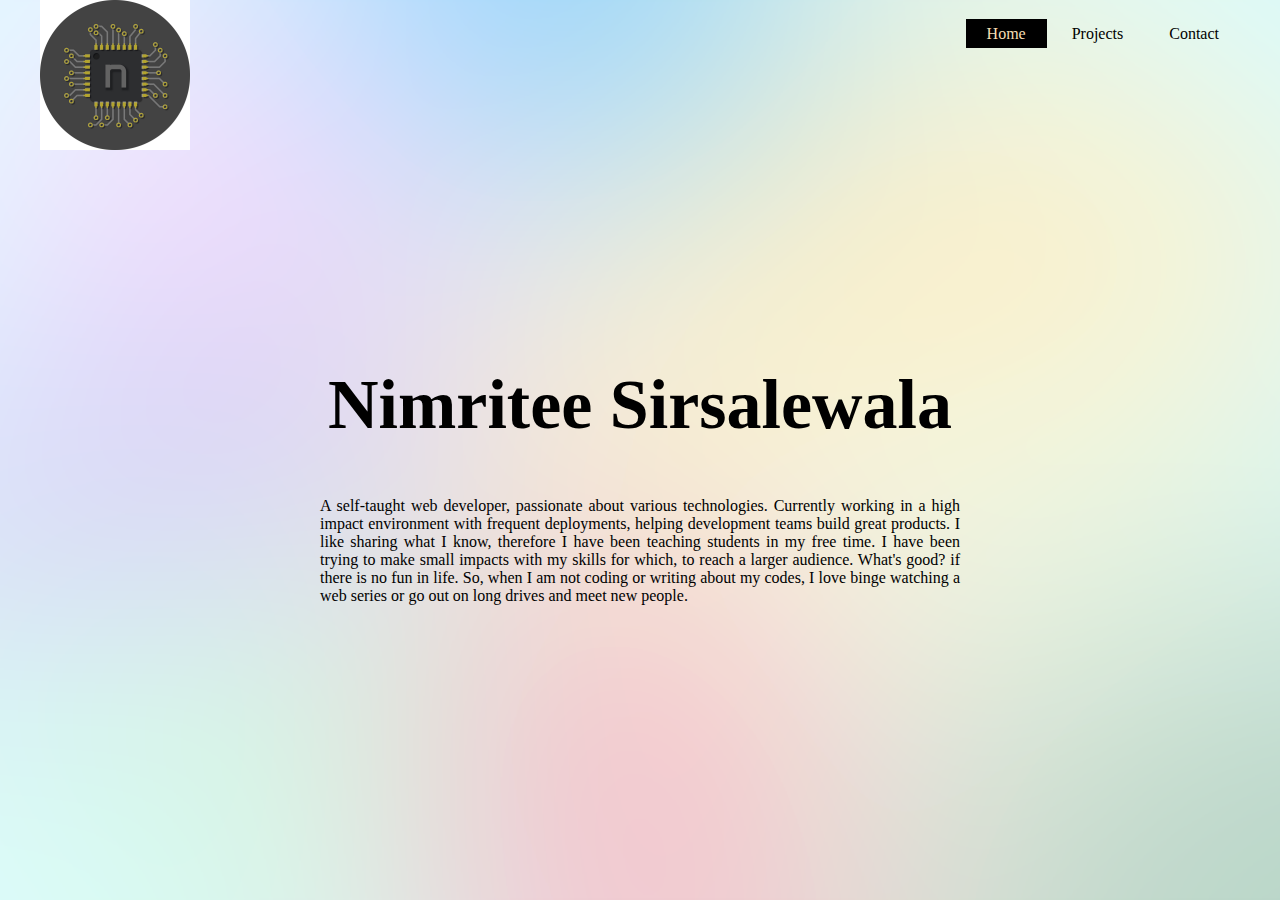
==== Portfolio/index.html @ c7bc3fac "first Commit" ====
<!DOCTYPE html>
<html>
    <head>
        <title> Nimritee HTML Course </title>
        <link rel="stylesheet" type="text/css" href="css/style.css">
    </head>
    <body>
        <header>
            <div class="main">
                <div class="logo">
                    <img src="images/logo.jpeg">
                </div>
                <ul>
                    <li class="active"><a href="#"> Home </a></li>
                    <li><a href="project.html"> Projects </a></li>
                    <li><a href="contact.html"> Contact </a></li>                     
                </ul>
            </div>
            <div class="title">
                <h1>Nimritee Sirsalewala</h1>
            </div>
            <div class="metadata">
                <p>
                    A self-taught web developer, passionate about various technologies. Currently working in a high impact environment with frequent deployments, helping development teams build great products. I like sharing what I know, therefore I have been teaching students in my free time. I have been trying to make small impacts with my skills for which, to reach a larger audience. What's good? if there is no fun in life. So, when I am not coding or writing about my codes, I love binge watching a web series or go out on long drives and meet new people.
                </p>
            </div>
        </header>
    </body>
</html>
---- Portfolio/css/style.css ----
*{
    margin: 0;
    padding: 0;
    font-family: 'Times New Roman', Times, serif;
}

header{
    background-image: url(../images/home_background.png) ;
    height: 100vh;
    background-size: cover;
    background-position: center;
}

.project_body{
    background-image: url(../images/home_background.png) ;
    height: 100vh;
    background-size: cover;
    background-position: center;
}

ul{
    float: right;
    list-style-type: none;
    margin-top: 25px;
}

ul li{
    display: inline-block;
}

ul li a{
    text-decoration: none;
    color: black;
    padding: 5px 20px;
    border: 1px solid transparent;
    transition: 0.6s ease;
}

ul li a:hover{
    background-color: black;
    color: wheat;
}

ul li.active a{
    background-color: black;
    color: wheat;
}

.logo img{
    float: left;
    width: 150px;
    height: auto;
}

.main{
    max-width: 1200px;
    margin: auto;
}

.title{
    position: absolute;
    top: 45%;
    left: 50%;
    transform: translate(-50%,-50%);
}

.title h1{
    color: black;
    font-size: 70px;
}

.metadata{
    position: absolute;
    top: 60%;
    left: 50%;
    transform: translate(-50%,-40%);
    text-align: justify;
}

.project_list{
    position: absolute;
    top: 45%;
    left: 50%;
    transform: translate(-50%,-50%);
}
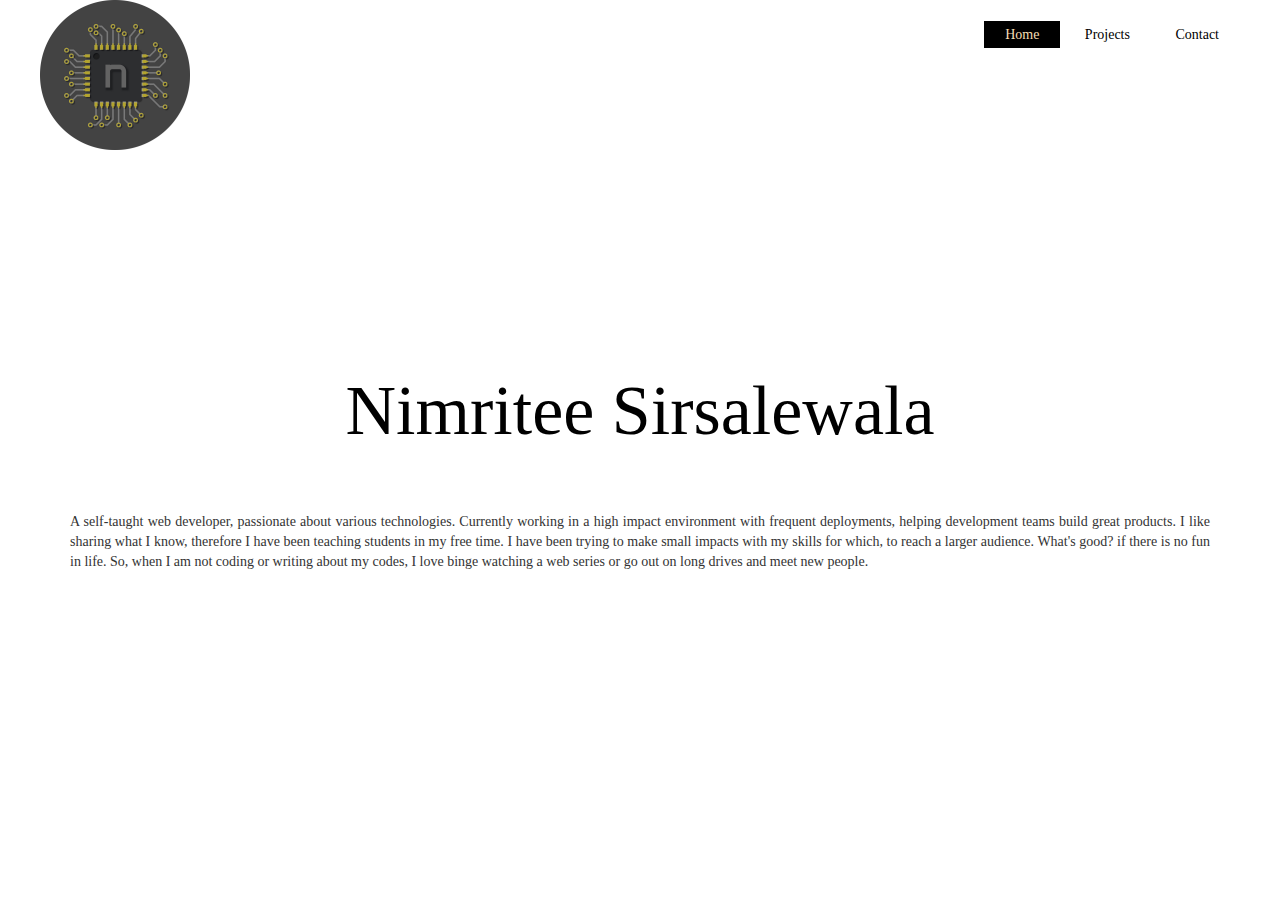
==== commit 1842b73d: "Home page update" ====
--- a/Portfolio/index.html
+++ b/Portfolio/index.html
@@ -1,29 +1,46 @@
 <!DOCTYPE html>
 <html>
-    <head>
-        <title> Nimritee HTML Course </title>
-        <link rel="stylesheet" type="text/css" href="css/style.css">
-    </head>
-    <body>
-        <header>
-            <div class="main">
-                <div class="logo">
-                    <img src="images/logo.jpeg">
-                </div>
-                <ul>
-                    <li class="active"><a href="#"> Home </a></li>
-                    <li><a href="project.html"> Projects </a></li>
-                    <li><a href="contact.html"> Contact </a></li>                     
-                </ul>
+
+<head>
+    <!-- Latest compiled and minified CSS -->
+    <link rel="stylesheet" href="https://maxcdn.bootstrapcdn.com/bootstrap/3.4.1/css/bootstrap.min.css">
+
+    <!-- jQuery library -->
+    <script src="https://ajax.googleapis.com/ajax/libs/jquery/3.5.1/jquery.min.js"></script>
+
+    <!-- Latest compiled JavaScript -->
+    <script src="https://maxcdn.bootstrapcdn.com/bootstrap/3.4.1/js/bootstrap.min.js"></script>
+
+    <title> Nimritee HTML Course </title>
+    <link rel="stylesheet" type="text/css" href="css/style.css">
+</head>
+
+<body>
+    <div class="header">
+        <div class="main">
+            <div class="logo">
+                <img src="images/logo.jpeg">
             </div>
-            <div class="title">
-                <h1>Nimritee Sirsalewala</h1>
-            </div>
-            <div class="metadata">
-                <p>
-                    A self-taught web developer, passionate about various technologies. Currently working in a high impact environment with frequent deployments, helping development teams build great products. I like sharing what I know, therefore I have been teaching students in my free time. I have been trying to make small impacts with my skills for which, to reach a larger audience. What's good? if there is no fun in life. So, when I am not coding or writing about my codes, I love binge watching a web series or go out on long drives and meet new people.
-                </p>
-            </div>
-        </header>
-    </body>
+            <ul>
+                <li class="active"><a href="#"> Home </a></li>
+                <li><a href="project.html"> Projects </a></li>
+                <li><a href="contact.html"> Contact </a></li>
+            </ul>
+        </div>
+        <div class="title">
+            <h1>Nimritee Sirsalewala</h1>
+        </div>
+    </div>
+    <div class="metadata container">
+        <p>
+            A self-taught web developer, passionate about various technologies. Currently working in a high impact
+            environment with frequent deployments, helping development teams build great products. I like sharing what I
+            know, therefore I have been teaching students in my free time. I have been trying to make small impacts with
+            my skills for which, to reach a larger audience. What's good? if there is no fun in life. So, when I am not
+            coding or writing about my codes, I love binge watching a web series or go out on long drives and meet new
+            people.
+        </p>
+    </div>
+</body>
+
 </html>
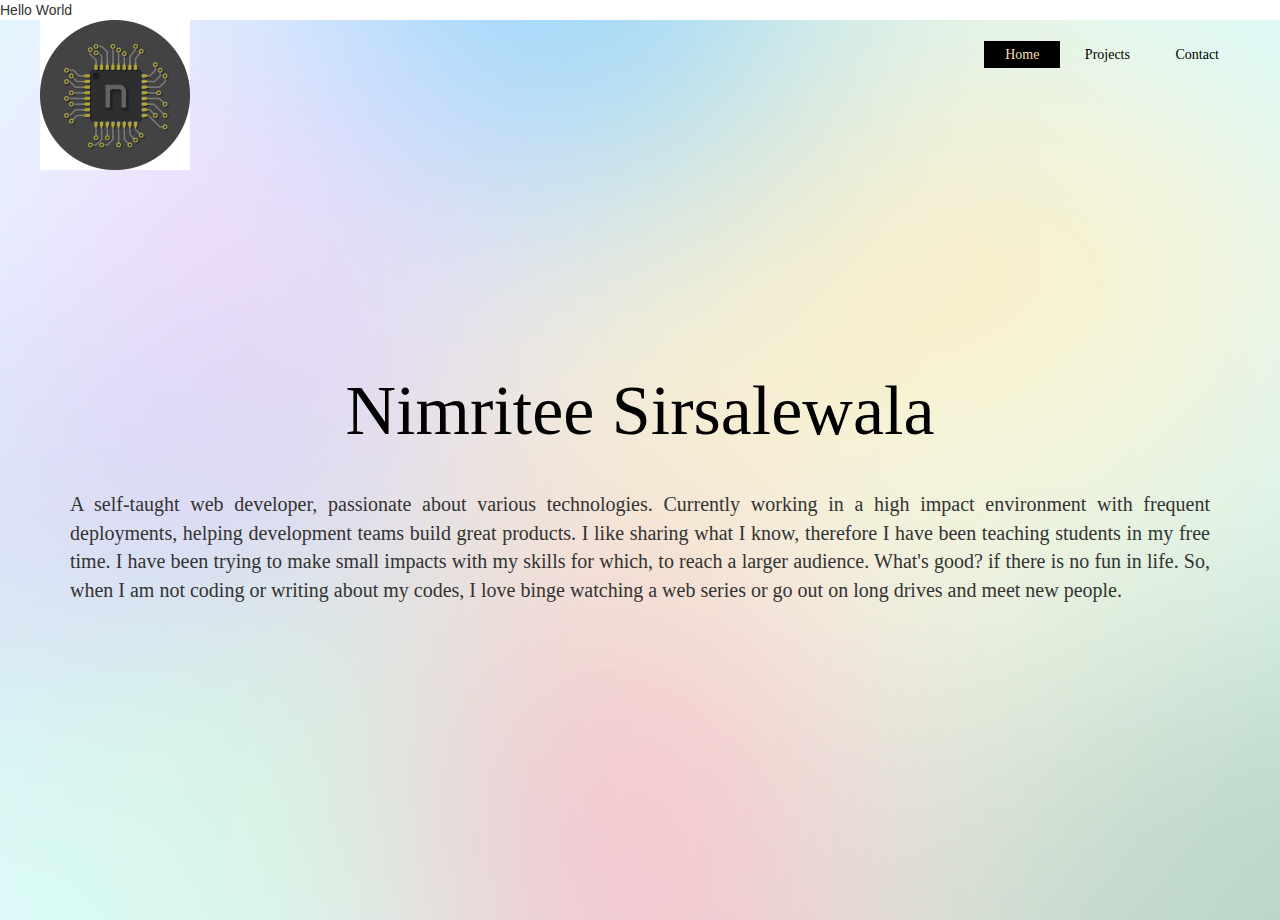
==== commit 958ed5b1: "Testing CSS Overflow1" ====
--- a/Portfolio/index.html
+++ b/Portfolio/index.html
@@ -6,16 +6,19 @@
     <link rel="stylesheet" href="https://maxcdn.bootstrapcdn.com/bootstrap/3.4.1/css/bootstrap.min.css">
 
     <!-- jQuery library -->
-    <script src="https://ajax.googleapis.com/ajax/libs/jquery/3.5.1/jquery.min.js"></script>
+    <!-- <script src="https://ajax.googleapis.com/ajax/libs/jquery/3.5.1/jquery.min.js"></script> -->
 
     <!-- Latest compiled JavaScript -->
-    <script src="https://maxcdn.bootstrapcdn.com/bootstrap/3.4.1/js/bootstrap.min.js"></script>
+    <!-- <script src="https://maxcdn.bootstrapcdn.com/bootstrap/3.4.1/js/bootstrap.min.js"></script> -->
 
     <title> Nimritee HTML Course </title>
     <link rel="stylesheet" type="text/css" href="css/style.css">
 </head>
 
 <body>
+    <script>
+        document.write("Hello World");
+    </script>
     <div class="header">
         <div class="main">
             <div class="logo">
--- a/Portfolio/css/style.css
+++ b/Portfolio/css/style.css
@@ -1,10 +1,10 @@
 *{
-    margin: 0;
-    padding: 0;
+    /*margin: 0;
+    padding: 0;*/
     font-family: 'Times New Roman', Times, serif;
 }
 
-header{
+.header{
     background-image: url(../images/home_background.png) ;
     height: 100vh;
     background-size: cover;
@@ -75,11 +75,12 @@
     left: 50%;
     transform: translate(-50%,-40%);
     text-align: justify;
+    font-size: 20px;
 }
 
 .project_list{
     position: absolute;
-    top: 45%;
+    top: 60%;
     left: 50%;
     transform: translate(-50%,-50%);
-}+}
